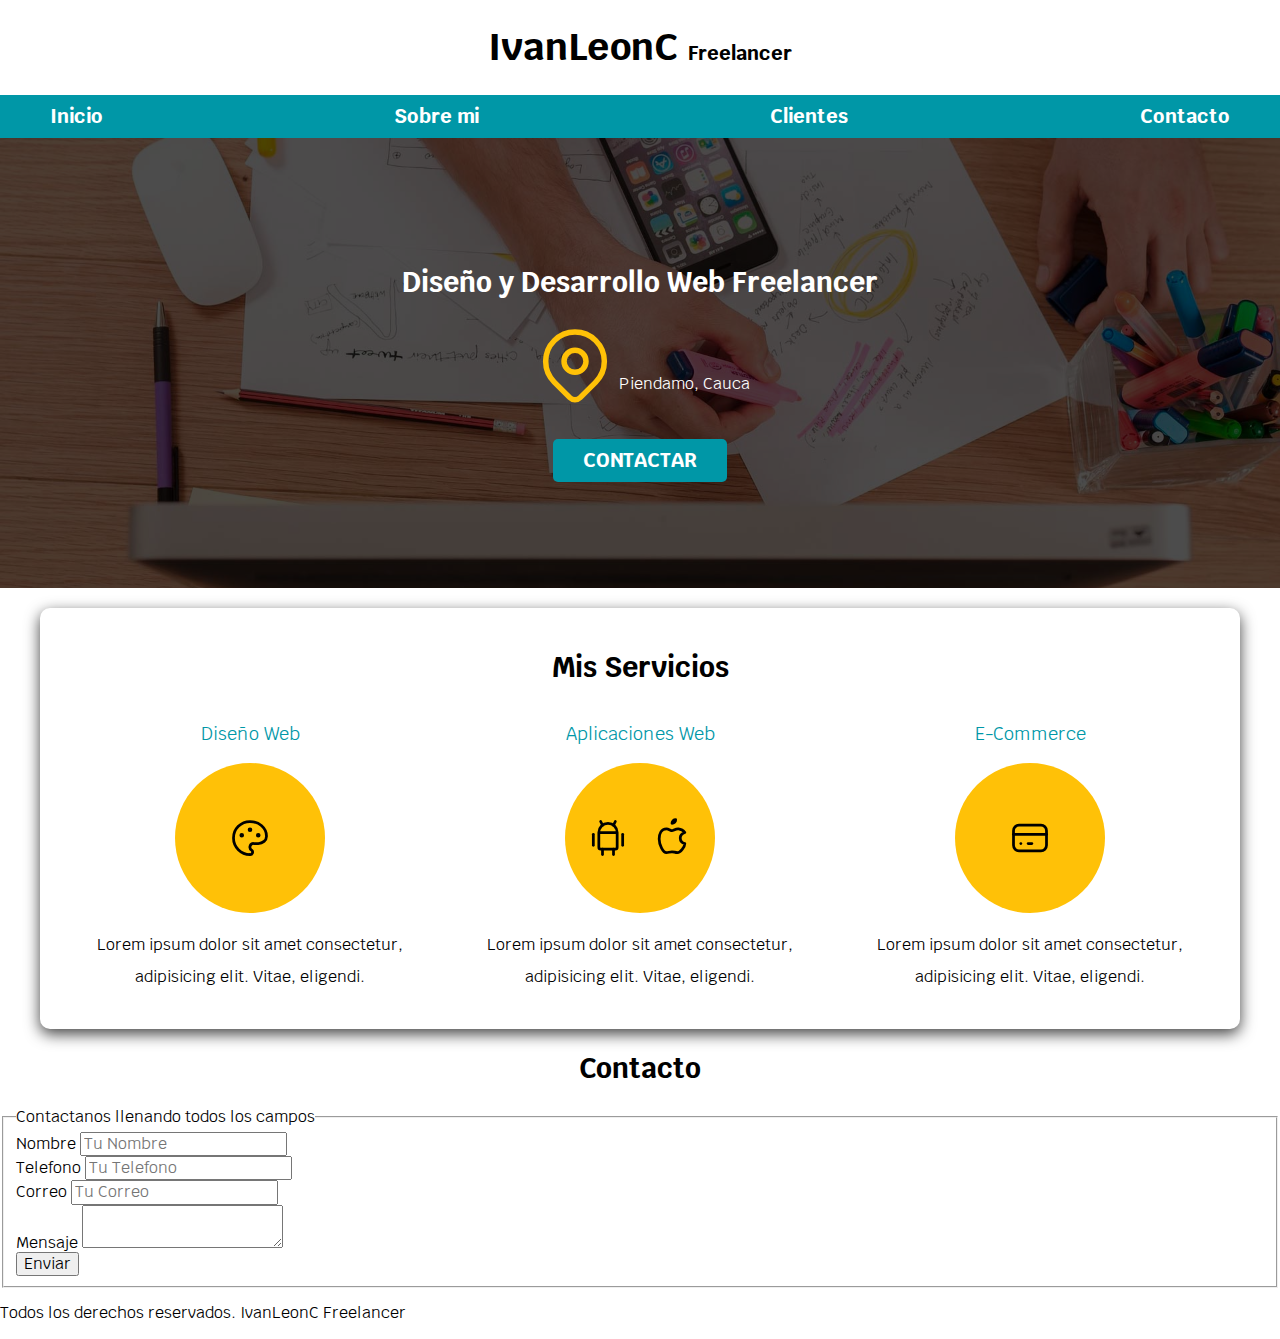
==== index.html @ 4c9ee76c "design-ecommerce" ====
<!DOCTYPE html>
<html lang="es">

<head>
    <meta charset="UTF-8">
    <meta http-equiv="X-UA-Compatible" content="IE=edge">
    <meta name="viewport" content="width=device-width, initial-scale=1.0">
    <title>Diseñador Freelancer</title>
    <link rel="preload" href="css/normalize.css" as="style">
    <link rel="stylesheet" href="css/normalize.css">
    <link href="https://fonts.googleapis.com/css?family=Krub:400,700" rel="stylesheet">
    <link rel="preload" href="css/styles.css" as="style">
    <link rel="stylesheet" href="css/styles.css">
    
</head>

<body>
    <header>
        <h1 class="titulo">IvanLeonC <span>Freelancer</span> </h1>
    </header>
    <div class="nav-bg">
        <nav class="navegacion-principal contenedor">
            <a href="#">Inicio</a>
            <a href="#">Sobre mi</a>
            <a href="#">Clientes</a>
            <a href="#">Contacto</a>
        </nav>
    </div>
    <section class="hero">
        <div class="contenido-hero">
            <h2>Diseño y Desarrollo Web <span>Freelancer<span></h2>
            
            <div class="ubicacion">
                    <svg xmlns="http://www.w3.org/2000/svg" class="icon icon-tabler icon-tabler-map-pin" width="88" height="88"
                    viewBox="0 0 24 24" stroke-width="1.5" stroke="#FFC107" fill="none" stroke-linecap="round"
                    stroke-linejoin="round">
                    <path stroke="none" d="M0 0h24v24H0z" fill="none" />
                    <circle cx="12" cy="11" r="3" />
                    <path d="M17.657 16.657l-4.243 4.243a2 2 0 0 1 -2.827 0l-4.244 -4.243a8 8 0 1 1 11.314 0z" />
                </svg>
            <p>Piendamo, Cauca</p>
            </div>
            <a class="boton" href="#">Contactar</a>
        </div>
    </section>

    <main class="contenedor sombra">
        <h2>Mis Servicios</h2>
        <div class="servicios">
        <section class="servicio">
            <h3>Diseño Web</h3>
            <div class="iconos">
            <svg xmlns="http://www.w3.org/2000/svg" class="icon icon-tabler icon-tabler-palette" width="44" height="44"
                viewBox="0 0 24 24" stroke-width="1.5" stroke="currentColor" fill="none" stroke-linecap="round"
                stroke-linejoin="round">
                <path stroke="none" d="M0 0h24v24H0z" fill="none" />
                <path
                    d="M12 21a9 9 0 1 1 0 -18a9 8 0 0 1 9 8a4.5 4 0 0 1 -4.5 4h-2.5a2 2 0 0 0 -1 3.75a1.3 1.3 0 0 1 -1 2.25" />
                <circle cx="7.5" cy="10.5" r=".5" fill="currentColor" />
                <circle cx="12" cy="7.5" r=".5" fill="currentColor" />
                <circle cx="16.5" cy="10.5" r=".5" fill="currentColor" />
            </svg>
        </div>
            <p>Lorem ipsum dolor sit amet consectetur, adipisicing elit. Vitae, eligendi.</p>
        </section>

        <section class="servicio">
            <h3>Aplicaciones Web</h3>
            <div class="iconos">
            <svg xmlns="http://www.w3.org/2000/svg" class="icon icon-tabler icon-tabler-brand-android" width="44"
                height="44" viewBox="0 0 24 24" stroke-width="1.5" stroke="currentColor" fill="none"
                stroke-linecap="round" stroke-linejoin="round">
                <path stroke="none" d="M0 0h24v24H0z" fill="none" />
                <line x1="4" y1="10" x2="4" y2="16" />
                <line x1="20" y1="10" x2="20" y2="16" />
                <path d="M7 9h10v8a1 1 0 0 1 -1 1h-8a1 1 0 0 1 -1 -1v-8a5 5 0 0 1 10 0" />
                <line x1="8" y1="3" x2="9" y2="5" />
                <line x1="16" y1="3" x2="15" y2="5" />
                <line x1="9" y1="18" x2="9" y2="21" />
                <line x1="15" y1="18" x2="15" y2="21" />
            </svg>
            <svg xmlns="http://www.w3.org/2000/svg" class="icon icon-tabler icon-tabler-brand-apple" width="44"
                height="44" viewBox="0 0 24 24" stroke-width="1.5" stroke="currentColor" fill="none"
                stroke-linecap="round" stroke-linejoin="round">
                <path stroke="none" d="M0 0h24v24H0z" fill="none" />
                <path
                    d="M9 7c-3 0 -4 3 -4 5.5c0 3 2 7.5 4 7.5c1.088 -.046 1.679 -.5 3 -.5c1.312 0 1.5 .5 3 .5s4 -3 4 -5c-.028 -.01 -2.472 -.403 -2.5 -3c-.019 -2.17 2.416 -2.954 2.5 -3c-1.023 -1.492 -2.951 -1.963 -3.5 -2c-1.433 -.111 -2.83 1 -3.5 1c-.68 0 -1.9 -1 -3 -1z" />
                <path d="M12 4a2 2 0 0 0 2 -2a2 2 0 0 0 -2 2" />
            </svg>
        </div>
            <p>Lorem ipsum dolor sit amet consectetur, adipisicing elit. Vitae, eligendi.</p>
        </section>
        <section class="servicio">
            <h3>E-Commerce</h3>
            <div class="iconos">
            <svg xmlns="http://www.w3.org/2000/svg" class="icon icon-tabler icon-tabler-credit-card" width="44"
                height="44" viewBox="0 0 24 24" stroke-width="1.5" stroke="currentColor" fill="none"
                stroke-linecap="round" stroke-linejoin="round">
                <path stroke="none" d="M0 0h24v24H0z" fill="none" />
                <rect x="3" y="5" width="18" height="14" rx="3" />
                <line x1="3" y1="10" x2="21" y2="10" />
                <line x1="7" y1="15" x2="7.01" y2="15" />
                <line x1="11" y1="15" x2="13" y2="15" />
            </svg>
        </div>
            <p>Lorem ipsum dolor sit amet consectetur, adipisicing elit. Vitae, eligendi.</p>
        </section>
    </div>
    </main>
    <section>
        <h2>Contacto</h2>

        <form>
            <fieldset>
                <legend>Contactanos llenando todos los campos</legend>
                <div>
                    <label>Nombre</label>
                    <input type="text" placeholder="Tu Nombre">
                </div>

                <div>
                    <label>Telefono</label>
                    <input type="tel" placeholder="Tu Telefono">
                </div>
                <div>
                    <label>Correo</label>
                    <input type="email" placeholder="Tu Correo">
                </div>
                <div>
                    <label>Mensaje</label>
                    <textarea></textarea>
                </div>
                <div>
                    <input type="submit" value="Enviar">
                </div>

            </fieldset>
        </form>
    </section>

    <footer>
        <p>Todos los derechos reservados. IvanLeonC Freelancer</p>
    </footer>
</body>

</html>
---- css/styles.css ----
:root {
  --blanco: #ffffff;
  --oscuro: #212121;
  --primario: #ffc107;
  --secundario: #0097a7;
  --gris: #757575;
  --grisClaro: #DFE9F3;
}
/*   Globales   */
html {
  font-size: 62.5%;
  box-sizing: border-box; /*Hack para Box Model*/
}
*,
*:before,
*:after {
  box-sizing: inherit;
}
body {
  font-size: 16px; /* 1rem = 10px*/
  font-family: "Krub", sans-serif;
  background-image: linear-gradient(to top, var(--grisClaro) 0% var(--blanco 100%));
}
.contenedor {
  max-width: 120rem;
  /*Codigo simplificado:*/
  margin: 0 auto;
  /*Codigo largo:*/
  /* margin-top: 0;
    margin-right: auto;
    margin-bottom: 0;
    margin-left: auto;*/
}
.boton {
  background-color: var(--secundario);
  color: var(--blanco);
  padding: 1rem 3rem;
  margin-top: 3rem;
  font-size: 2rem;
  text-decoration: none;
  text-transform: uppercase;
  font-weight: bold;
  border-radius: 0.5rem;
  width: 90%;
  text-align: center;
}
@media (min-width: 768px) {
  .boton {
    width: auto;
  }
}
.sombra{
    box-shadow: 0px 5px 15px 0px rgba(0,0,0,0.75);
    background-color: var(--blanco);
    padding: 2rem;
    border-radius: 1rem;
}
/*   Tipografias   */
h1 {
  font-size: 3.8rem;
}
h2 {
  font-size: 2.8rem;
}
h3 {
  font-size: 1.8rem;
}
h1,
h2,
h3 {
  text-align: center;
}

/*   Titulos   */
.titulo span {
  font-size: 2rem;
}
/*   Navegacion Principal  */
.nav-bg {
  background-color: var(--secundario);
}
.navegacion-principal {
  display: flex;
  flex-direction: column;
}
@media (min-width: 768px) {
  .navegacion-principal {
    flex-direction: row;
    justify-content: space-between;
  }
}
.navegacion-principal a {
  display: block;
  text-align: center;
  color: var(--blanco);
  text-decoration: none;
  font-size: 2rem;
  font-weight: 700;
  padding: 1rem;
}
.navegacion-principal a:hover {
  background-color: var(--primario);
  color: var(--oscuro);
}
/*   Hero  */
.hero {
  background-image: url(../img/hero.jpg);
  background-repeat: no-repeat;
  background-size: cover;
  height: 450px;
  position: relative;
  margin-bottom: 2rem;
}
.contenido-hero {
  position: absolute;
  background-color: rgba(0, 0, 0, 0.7); /**Anterior**/
  background-color: rgb((0), 0, 0 / 70%);
  width: 100%;
  height: 100%;

  display: flex;
  flex-direction: column;
  align-items: center;
  justify-content: center;
}
.contenido-hero h2,
.contenido-hero p {
  color: var(--blanco);
}
.contenido-hero .ubicacion {
  display: flex;
  align-items: flex-end;
}
/*   Servicios */
@media (min-width: 768px) {
    .servicios{
        display: grid;
        grid-template-columns: 1fr 1fr 1fr;
        column-gap: 1rem;
    }
}
.servicio{
    display: flex;
    flex-direction: column;
    align-items: center;
}
.servicio h3{
color: var(--secundario);
font-weight: normal;
}
.servicio p{
    line-height: 2;
    text-align: center;
}
.servicio .iconos{
    height: 15rem;
    width: 15rem;
    background-color: var(--primario);
    border-radius: 50%;
    display: flex;
    justify-content: space-evenly;
    align-items: center;
}
---- css/styles.css ----
:root {
  --blanco: #ffffff;
  --oscuro: #212121;
  --primario: #ffc107;
  --secundario: #0097a7;
  --gris: #757575;
  --grisClaro: #DFE9F3;
}
/*   Globales   */
html {
  font-size: 62.5%;
  box-sizing: border-box; /*Hack para Box Model*/
}
*,
*:before,
*:after {
  box-sizing: inherit;
}
body {
  font-size: 16px; /* 1rem = 10px*/
  font-family: "Krub", sans-serif;
  background-image: linear-gradient(to top, var(--grisClaro) 0% var(--blanco 100%));
}
.contenedor {
  max-width: 120rem;
  /*Codigo simplificado:*/
  margin: 0 auto;
  /*Codigo largo:*/
  /* margin-top: 0;
    margin-right: auto;
    margin-bottom: 0;
    margin-left: auto;*/
}
.boton {
  background-color: var(--secundario);
  color: var(--blanco);
  padding: 1rem 3rem;
  margin-top: 3rem;
  font-size: 2rem;
  text-decoration: none;
  text-transform: uppercase;
  font-weight: bold;
  border-radius: 0.5rem;
  width: 90%;
  text-align: center;
}
@media (min-width: 768px) {
  .boton {
    width: auto;
  }
}
.sombra{
    box-shadow: 0px 5px 15px 0px rgba(0,0,0,0.75);
    background-color: var(--blanco);
    padding: 2rem;
    border-radius: 1rem;
}
/*   Tipografias   */
h1 {
  font-size: 3.8rem;
}
h2 {
  font-size: 2.8rem;
}
h3 {
  font-size: 1.8rem;
}
h1,
h2,
h3 {
  text-align: center;
}

/*   Titulos   */
.titulo span {
  font-size: 2rem;
}
/*   Navegacion Principal  */
.nav-bg {
  background-color: var(--secundario);
}
.navegacion-principal {
  display: flex;
  flex-direction: column;
}
@media (min-width: 768px) {
  .navegacion-principal {
    flex-direction: row;
    justify-content: space-between;
  }
}
.navegacion-principal a {
  display: block;
  text-align: center;
  color: var(--blanco);
  text-decoration: none;
  font-size: 2rem;
  font-weight: 700;
  padding: 1rem;
}
.navegacion-principal a:hover {
  background-color: var(--primario);
  color: var(--oscuro);
}
/*   Hero  */
.hero {
  background-image: url(../img/hero.jpg);
  background-repeat: no-repeat;
  background-size: cover;
  height: 450px;
  position: relative;
  margin-bottom: 2rem;
}
.contenido-hero {
  position: absolute;
  background-color: rgba(0, 0, 0, 0.7); /**Anterior**/
  background-color: rgb((0), 0, 0 / 70%);
  width: 100%;
  height: 100%;

  display: flex;
  flex-direction: column;
  align-items: center;
  justify-content: center;
}
.contenido-hero h2,
.contenido-hero p {
  color: var(--blanco);
}
.contenido-hero .ubicacion {
  display: flex;
  align-items: flex-end;
}
/*   Servicios */
@media (min-width: 768px) {
    .servicios{
        display: grid;
        grid-template-columns: 1fr 1fr 1fr;
        column-gap: 1rem;
    }
}
.servicio{
    display: flex;
    flex-direction: column;
    align-items: center;
}
.servicio h3{
color: var(--secundario);
font-weight: normal;
}
.servicio p{
    line-height: 2;
    text-align: center;
}
.servicio .iconos{
    height: 15rem;
    width: 15rem;
    background-color: var(--primario);
    border-radius: 50%;
    display: flex;
    justify-content: space-evenly;
    align-items: center;
}
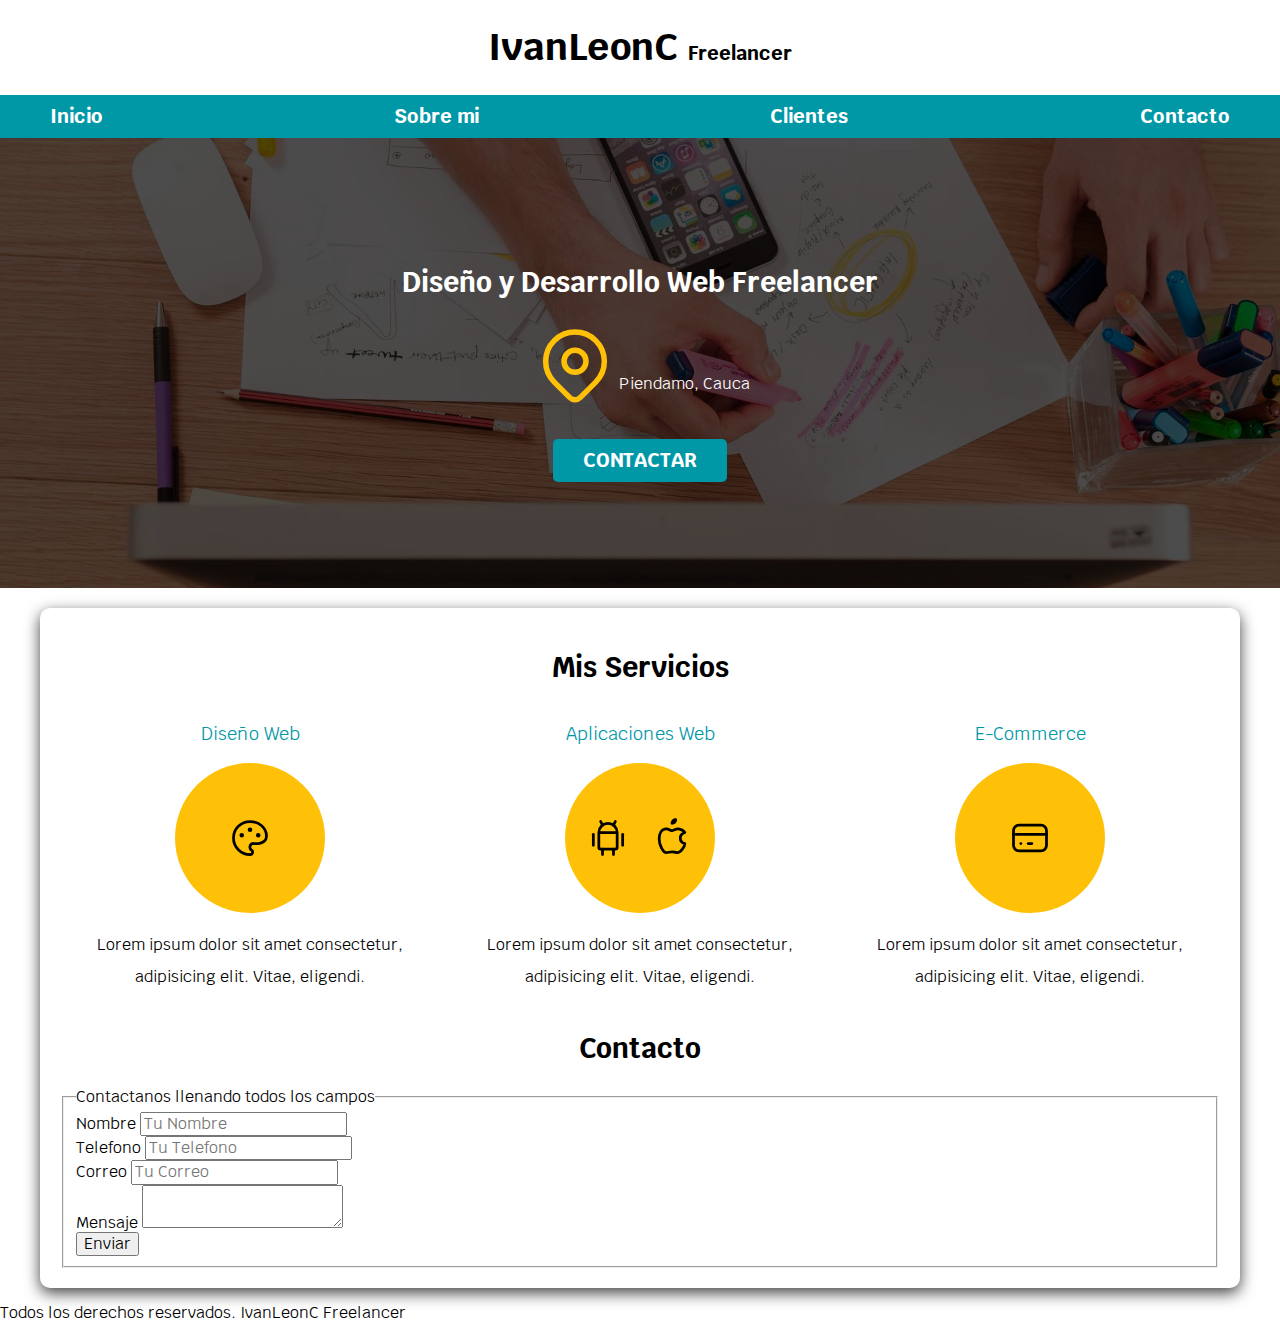
==== commit 7d1742ab: "Start form" ====
--- a/index.html
+++ b/index.html
@@ -106,7 +106,7 @@
             <p>Lorem ipsum dolor sit amet consectetur, adipisicing elit. Vitae, eligendi.</p>
         </section>
     </div>
-    </main>
+    
     <section>
         <h2>Contacto</h2>
 
@@ -137,7 +137,7 @@
             </fieldset>
         </form>
     </section>
-
+</main>
     <footer>
         <p>Todos los derechos reservados. IvanLeonC Freelancer</p>
     </footer>
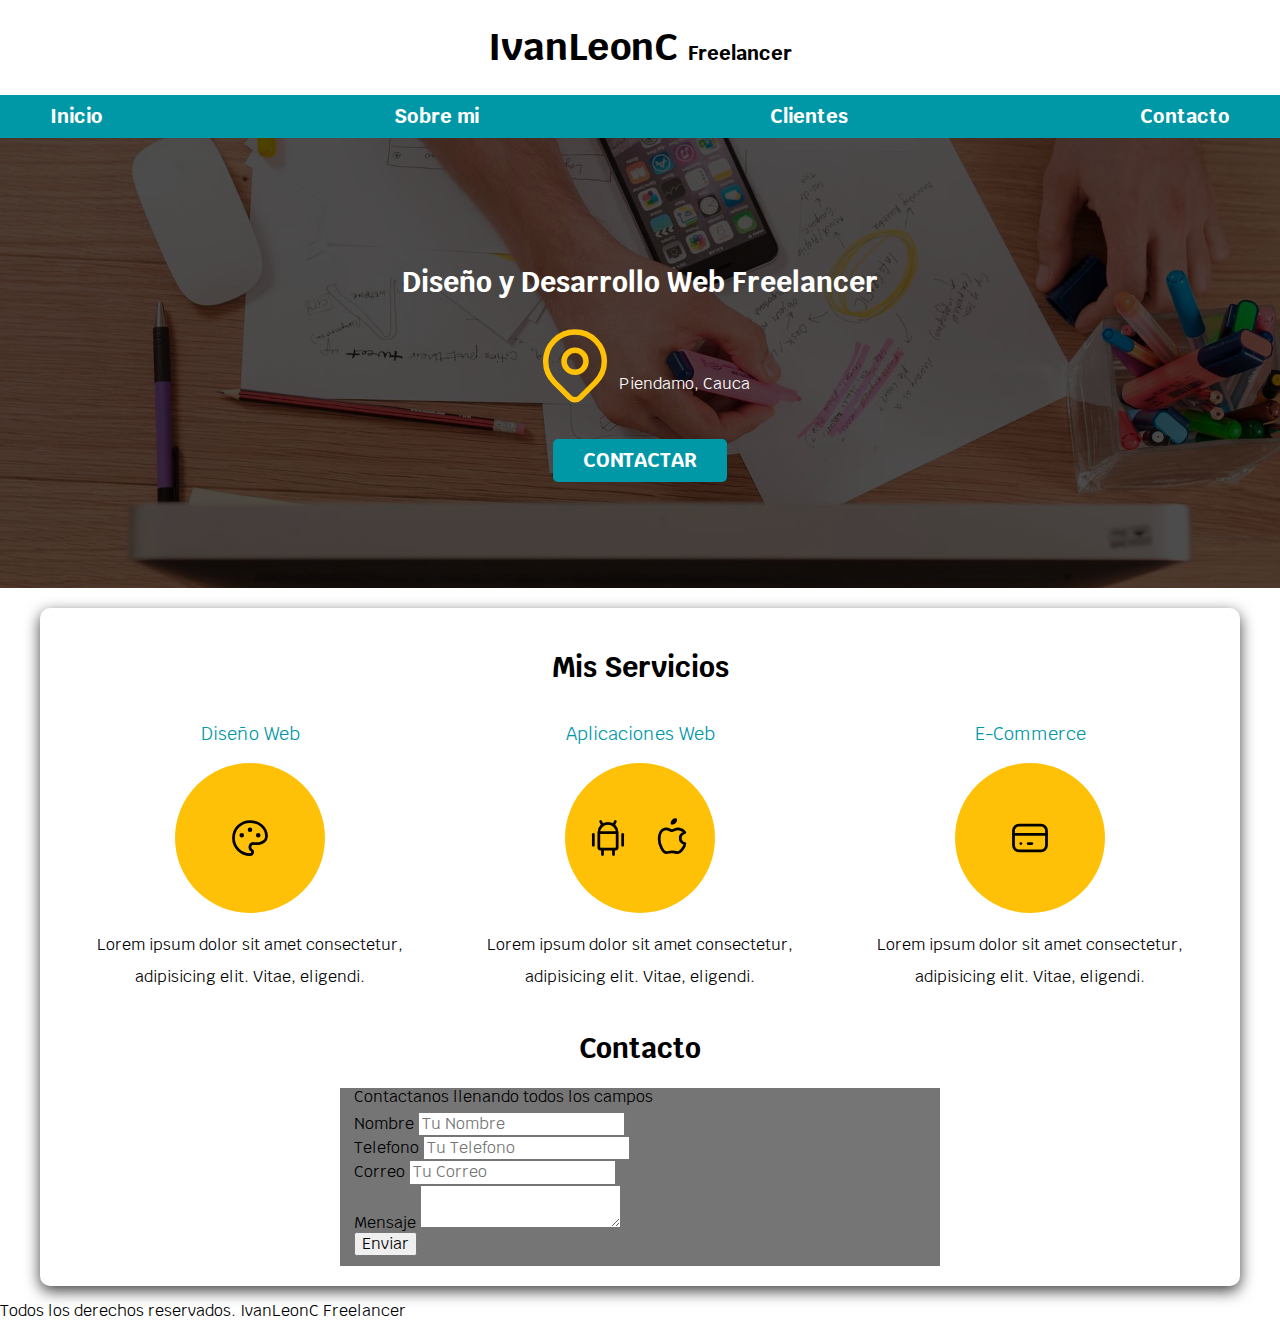
==== commit 63eebb09: "form" ====
--- a/index.html
+++ b/index.html
@@ -110,7 +110,7 @@
     <section>
         <h2>Contacto</h2>
 
-        <form>
+        <form class="formulario">
             <fieldset>
                 <legend>Contactanos llenando todos los campos</legend>
                 <div>
--- a/css/styles.css
+++ b/css/styles.css
@@ -161,3 +161,12 @@
     justify-content: space-evenly;
     align-items: center;
 }
+/*  Contacto   */
+.formulario{
+    background-color: var(--gris);
+    width: min(60rem, 100%); /*Utilizar el valor mas pequeño.*/
+    margin: 0 auto;
+}
+.formulario fieldset{
+    border: none;
+}--- a/css/styles.css
+++ b/css/styles.css
@@ -161,3 +161,12 @@
     justify-content: space-evenly;
     align-items: center;
 }
+/*  Contacto   */
+.formulario{
+    background-color: var(--gris);
+    width: min(60rem, 100%); /*Utilizar el valor mas pequeño.*/
+    margin: 0 auto;
+}
+.formulario fieldset{
+    border: none;
+}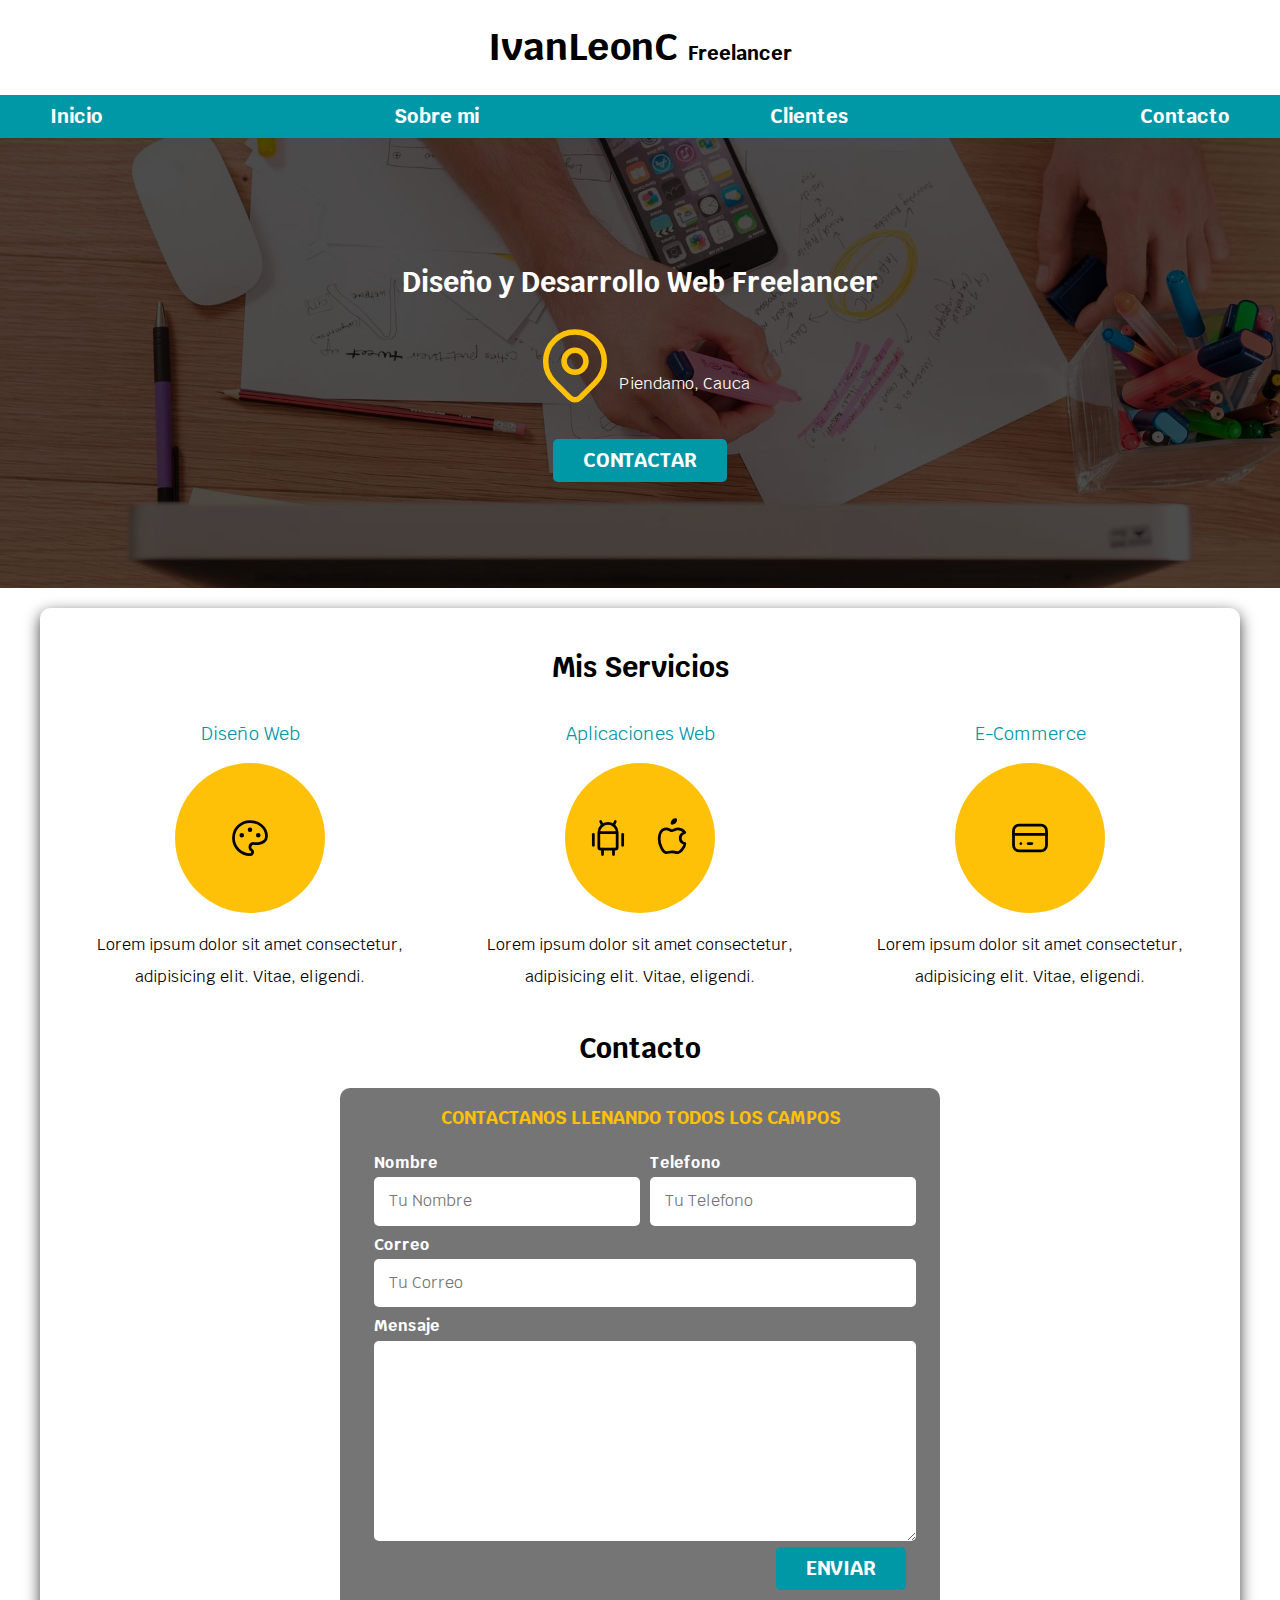
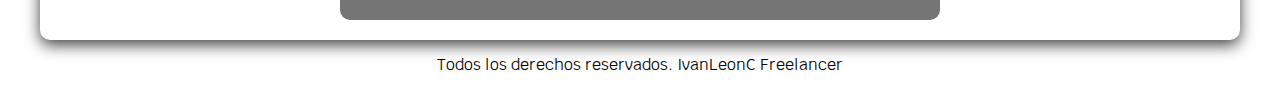
==== commit 57dff4c7: "footer and form ready" ====
--- a/index.html
+++ b/index.html
@@ -113,32 +113,34 @@
         <form class="formulario">
             <fieldset>
                 <legend>Contactanos llenando todos los campos</legend>
-                <div>
+                <div class="contenedor-campos">
+                <div class="campo">
                     <label>Nombre</label>
-                    <input type="text" placeholder="Tu Nombre">
+                    <input class="input-text" type="text" placeholder="Tu Nombre">
                 </div>
 
-                <div>
+                <div class="campo">
                     <label>Telefono</label>
-                    <input type="tel" placeholder="Tu Telefono">
+                    <input class="input-text" type="tel" placeholder="Tu Telefono">
                 </div>
-                <div>
+                <div class="campo">
                     <label>Correo</label>
-                    <input type="email" placeholder="Tu Correo">
+                    <input class="input-text" type="email" placeholder="Tu Correo">
                 </div>
-                <div>
+                <div class="campo">
                     <label>Mensaje</label>
-                    <textarea></textarea>
+                    <textarea class="input-text"></textarea>
                 </div>
-                <div>
-                    <input type="submit" value="Enviar">
+            </div>
+                <div class="alinear-derecha flex">
+                    <input class="boton w-sm-100" type="submit" value="Enviar">
                 </div>
 
             </fieldset>
         </form>
     </section>
 </main>
-    <footer>
+    <footer class="footer">
         <p>Todos los derechos reservados. IvanLeonC Freelancer</p>
     </footer>
 </body>
--- a/css/styles.css
+++ b/css/styles.css
@@ -10,6 +10,12 @@
 html {
   font-size: 62.5%;
   box-sizing: border-box; /*Hack para Box Model*/
+  scroll-snap-type: y mandatory ;
+}
+/*Scroll Snap*/
+.servicios, .navegacion-principal, .formulario{
+    scroll-snap-align: center;
+    scroll-snap-stop: always;
 }
 *,
 *:before,
@@ -43,11 +49,15 @@
   border-radius: 0.5rem;
   width: 90%;
   text-align: center;
+  border: none;
 }
 @media (min-width: 768px) {
   .boton {
     width: auto;
   }
+}
+.boton:hover{
+    cursor: pointer;
 }
 .sombra{
     box-shadow: 0px 5px 15px 0px rgba(0,0,0,0.75);
@@ -75,6 +85,22 @@
 .titulo span {
   font-size: 2rem;
 }
+/*   Utilidades  */
+.w-sm-100{
+width: 100%;
+}
+@media (min-width: 768px) {
+    .w-sm-100{
+        width: auto;
+    }
+}
+.flex{
+    display: flex;
+}
+.alinear-derecha{
+    justify-content: flex-end;
+}
+
 /*   Navegacion Principal  */
 .nav-bg {
   background-color: var(--secundario);
@@ -131,6 +157,7 @@
   display: flex;
   align-items: flex-end;
 }
+
 /*   Servicios */
 @media (min-width: 768px) {
     .servicios{
@@ -166,7 +193,51 @@
     background-color: var(--gris);
     width: min(60rem, 100%); /*Utilizar el valor mas pequeño.*/
     margin: 0 auto;
+    padding: 2rem;
+    border-radius: 1rem;
 }
 .formulario fieldset{
     border: none;
-}+}
+.formulario legend{
+    text-align: center;
+    font-size: 1.8rem;
+    text-transform: uppercase;
+    font-weight: 700;
+    margin-bottom: 2rem;
+    color: var(--primario);
+}
+@media (min-width: 768px) {
+    .contenedor-campos{
+        display: grid;
+        grid-template-columns: 50% 50%;
+        grid-template-rows: auto auto 20rem;
+        column-gap: 1rem;
+    }
+    .campo:nth-child(3),
+    .campo:nth-child(4){
+        grid-column: 1 / 3;
+    }
+}
+
+.campo{
+    margin-bottom: 1rem;
+}
+.campo label{
+color: var(--blanco);
+font-weight: bold;
+margin-bottom: .5rem;
+display: block;
+}
+.campo textarea{
+    height: 20rem;
+}
+.input-text{
+    width: 100%;
+    border: none;
+    padding: 1.5rem;
+    border-radius: .5rem;
+}
+.footer{
+    text-align: center;
+}
--- a/css/styles.css
+++ b/css/styles.css
@@ -10,6 +10,12 @@
 html {
   font-size: 62.5%;
   box-sizing: border-box; /*Hack para Box Model*/
+  scroll-snap-type: y mandatory ;
+}
+/*Scroll Snap*/
+.servicios, .navegacion-principal, .formulario{
+    scroll-snap-align: center;
+    scroll-snap-stop: always;
 }
 *,
 *:before,
@@ -43,11 +49,15 @@
   border-radius: 0.5rem;
   width: 90%;
   text-align: center;
+  border: none;
 }
 @media (min-width: 768px) {
   .boton {
     width: auto;
   }
+}
+.boton:hover{
+    cursor: pointer;
 }
 .sombra{
     box-shadow: 0px 5px 15px 0px rgba(0,0,0,0.75);
@@ -75,6 +85,22 @@
 .titulo span {
   font-size: 2rem;
 }
+/*   Utilidades  */
+.w-sm-100{
+width: 100%;
+}
+@media (min-width: 768px) {
+    .w-sm-100{
+        width: auto;
+    }
+}
+.flex{
+    display: flex;
+}
+.alinear-derecha{
+    justify-content: flex-end;
+}
+
 /*   Navegacion Principal  */
 .nav-bg {
   background-color: var(--secundario);
@@ -131,6 +157,7 @@
   display: flex;
   align-items: flex-end;
 }
+
 /*   Servicios */
 @media (min-width: 768px) {
     .servicios{
@@ -166,7 +193,51 @@
     background-color: var(--gris);
     width: min(60rem, 100%); /*Utilizar el valor mas pequeño.*/
     margin: 0 auto;
+    padding: 2rem;
+    border-radius: 1rem;
 }
 .formulario fieldset{
     border: none;
-}+}
+.formulario legend{
+    text-align: center;
+    font-size: 1.8rem;
+    text-transform: uppercase;
+    font-weight: 700;
+    margin-bottom: 2rem;
+    color: var(--primario);
+}
+@media (min-width: 768px) {
+    .contenedor-campos{
+        display: grid;
+        grid-template-columns: 50% 50%;
+        grid-template-rows: auto auto 20rem;
+        column-gap: 1rem;
+    }
+    .campo:nth-child(3),
+    .campo:nth-child(4){
+        grid-column: 1 / 3;
+    }
+}
+
+.campo{
+    margin-bottom: 1rem;
+}
+.campo label{
+color: var(--blanco);
+font-weight: bold;
+margin-bottom: .5rem;
+display: block;
+}
+.campo textarea{
+    height: 20rem;
+}
+.input-text{
+    width: 100%;
+    border: none;
+    padding: 1.5rem;
+    border-radius: .5rem;
+}
+.footer{
+    text-align: center;
+}
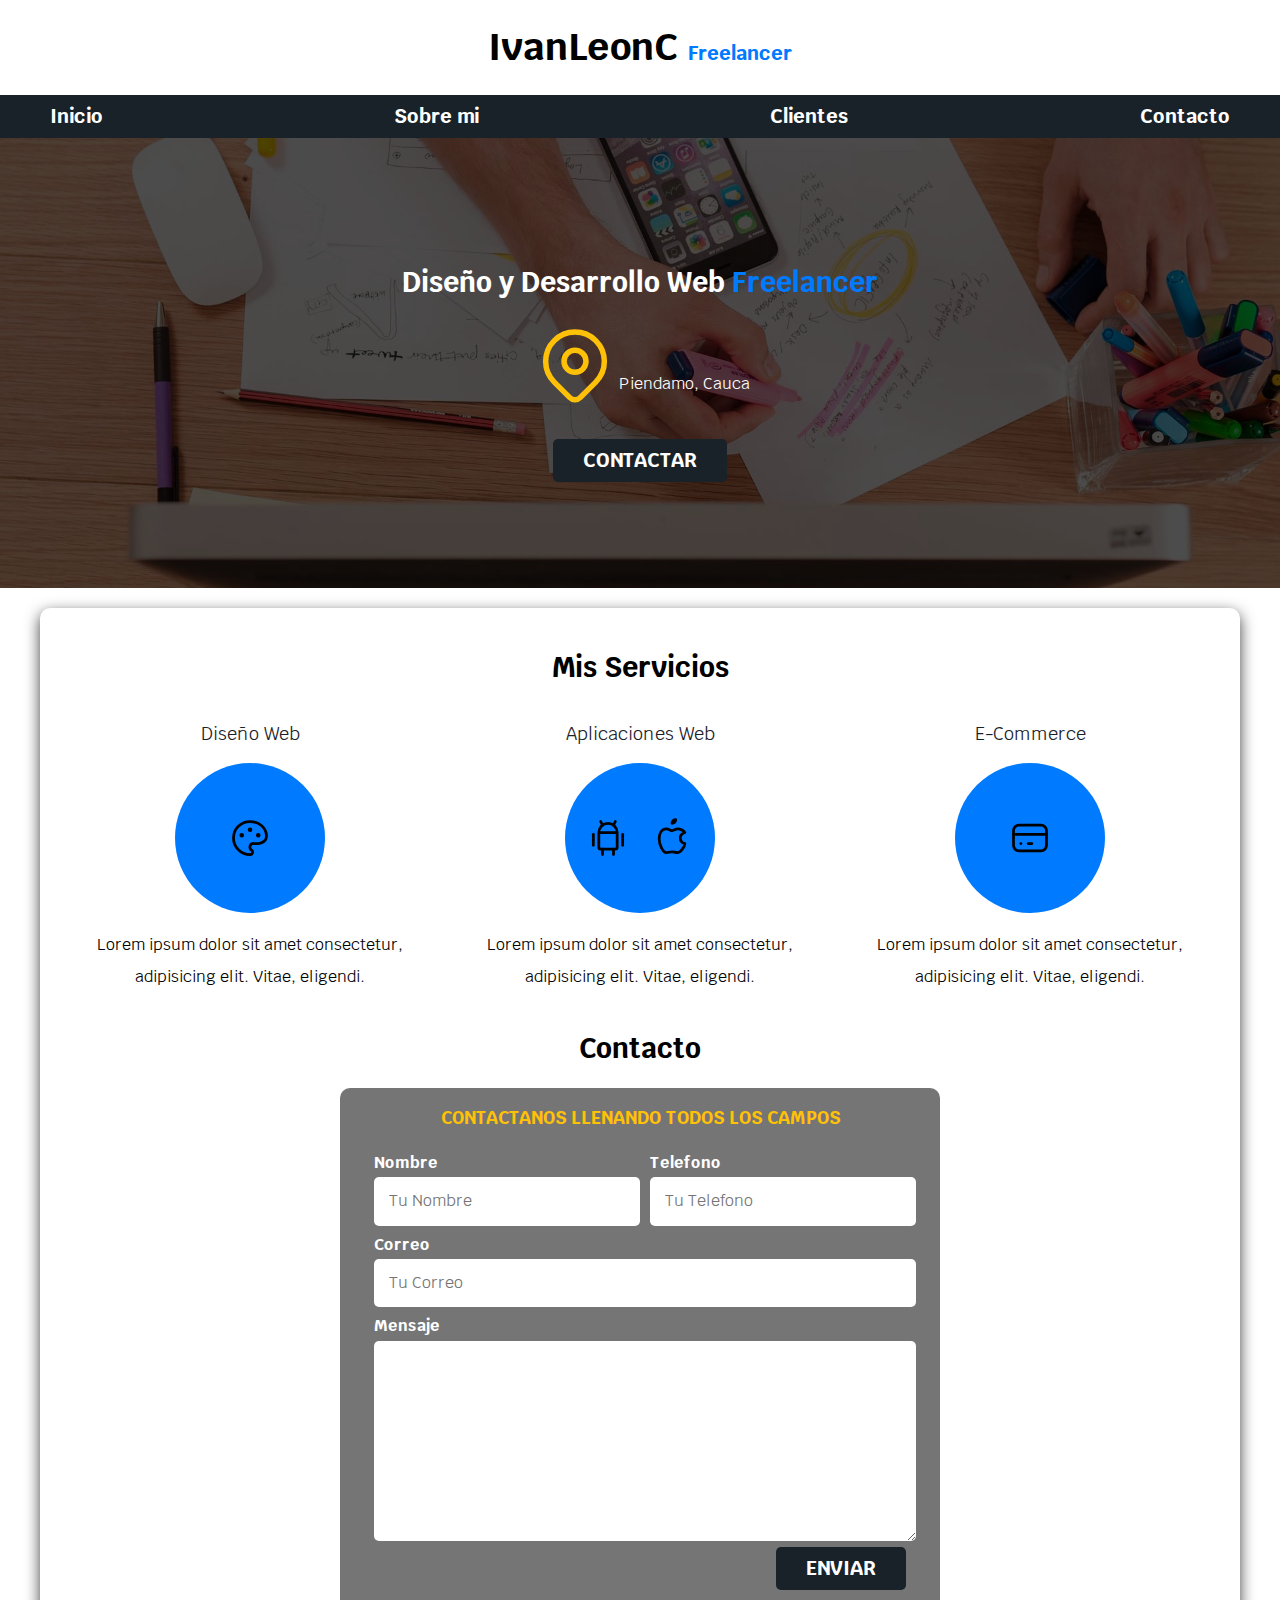
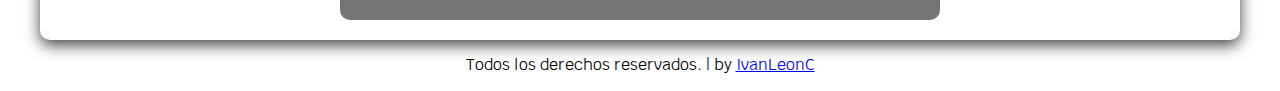
==== commit 39046de2: "settings of colors" ====
--- a/index.html
+++ b/index.html
@@ -16,7 +16,7 @@
 
 <body>
     <header>
-        <h1 class="titulo">IvanLeonC <span>Freelancer</span> </h1>
+        <h1 class="titulo">IvanLeonC <span class="text-freelancer">Freelancer</span> </h1>
     </header>
     <div class="nav-bg">
         <nav class="navegacion-principal contenedor">
@@ -28,7 +28,7 @@
     </div>
     <section class="hero">
         <div class="contenido-hero">
-            <h2>Diseño y Desarrollo Web <span>Freelancer<span></h2>
+            <h2>Diseño y Desarrollo Web <span class="text-freelancer">Freelancer<span></h2>
             
             <div class="ubicacion">
                     <svg xmlns="http://www.w3.org/2000/svg" class="icon icon-tabler icon-tabler-map-pin" width="88" height="88"
@@ -141,7 +141,7 @@
     </section>
 </main>
     <footer class="footer">
-        <p>Todos los derechos reservados. IvanLeonC Freelancer</p>
+        <p>Todos los derechos reservados. | by <a href="https://github.com/ivanleonc">IvanLeonC</a></p>
     </footer>
 </body>
 
--- a/css/styles.css
+++ b/css/styles.css
@@ -2,20 +2,23 @@
   --blanco: #ffffff;
   --oscuro: #212121;
   --primario: #ffc107;
-  --secundario: #0097a7;
+  --secundario: #192229;
   --gris: #757575;
-  --grisClaro: #DFE9F3;
+  --grisClaro: #dfe9f3;
+  --azulClaro: #007aff;
 }
 /*   Globales   */
 html {
   font-size: 62.5%;
   box-sizing: border-box; /*Hack para Box Model*/
-  scroll-snap-type: y mandatory ;
+  scroll-snap-type: y mandatory;
 }
 /*Scroll Snap*/
-.servicios, .navegacion-principal, .formulario{
-    scroll-snap-align: center;
-    scroll-snap-stop: always;
+.servicios,
+.navegacion-principal,
+.formulario {
+  scroll-snap-align: center;
+  scroll-snap-stop: always;
 }
 *,
 *:before,
@@ -25,7 +28,10 @@
 body {
   font-size: 16px; /* 1rem = 10px*/
   font-family: "Krub", sans-serif;
-  background-image: linear-gradient(to top, var(--grisClaro) 0% var(--blanco 100%));
+  background-image: linear-gradient(
+    to top,
+    var(--grisClaro) 0% var(--blanco 100%)
+  );
 }
 .contenedor {
   max-width: 120rem;
@@ -33,9 +39,9 @@
   margin: 0 auto;
   /*Codigo largo:*/
   /* margin-top: 0;
-    margin-right: auto;
-    margin-bottom: 0;
-    margin-left: auto;*/
+      margin-right: auto;
+      margin-bottom: 0;
+      margin-left: auto;*/
 }
 .boton {
   background-color: var(--secundario);
@@ -56,14 +62,14 @@
     width: auto;
   }
 }
-.boton:hover{
-    cursor: pointer;
-}
-.sombra{
-    box-shadow: 0px 5px 15px 0px rgba(0,0,0,0.75);
-    background-color: var(--blanco);
-    padding: 2rem;
-    border-radius: 1rem;
+.boton:hover {
+  cursor: pointer;
+}
+.sombra {
+  box-shadow: 0px 5px 15px 0px rgba(0, 0, 0, 0.75);
+  background-color: var(--blanco);
+  padding: 2rem;
+  border-radius: 1rem;
 }
 /*   Tipografias   */
 h1 {
@@ -85,20 +91,23 @@
 .titulo span {
   font-size: 2rem;
 }
+.text-freelancer {
+  color: #007aff;
+}
 /*   Utilidades  */
-.w-sm-100{
-width: 100%;
-}
-@media (min-width: 768px) {
-    .w-sm-100{
-        width: auto;
-    }
-}
-.flex{
-    display: flex;
-}
-.alinear-derecha{
-    justify-content: flex-end;
+.w-sm-100 {
+  width: 100%;
+}
+@media (min-width: 768px) {
+  .w-sm-100 {
+    width: auto;
+  }
+}
+.flex {
+  display: flex;
+}
+.alinear-derecha {
+  justify-content: flex-end;
 }
 
 /*   Navegacion Principal  */
@@ -160,84 +169,84 @@
 
 /*   Servicios */
 @media (min-width: 768px) {
-    .servicios{
-        display: grid;
-        grid-template-columns: 1fr 1fr 1fr;
-        column-gap: 1rem;
-    }
-}
-.servicio{
-    display: flex;
-    flex-direction: column;
-    align-items: center;
-}
-.servicio h3{
-color: var(--secundario);
-font-weight: normal;
-}
-.servicio p{
-    line-height: 2;
-    text-align: center;
-}
-.servicio .iconos{
-    height: 15rem;
-    width: 15rem;
-    background-color: var(--primario);
-    border-radius: 50%;
-    display: flex;
-    justify-content: space-evenly;
-    align-items: center;
+  .servicios {
+    display: grid;
+    grid-template-columns: 1fr 1fr 1fr;
+    column-gap: 1rem;
+  }
+}
+.servicio {
+  display: flex;
+  flex-direction: column;
+  align-items: center;
+}
+.servicio h3 {
+  color: var(--secundario);
+  font-weight: normal;
+}
+.servicio p {
+  line-height: 2;
+  text-align: center;
+}
+.servicio .iconos {
+  height: 15rem;
+  width: 15rem;
+  background-color: var(--azulClaro);
+  border-radius: 50%;
+  display: flex;
+  justify-content: space-evenly;
+  align-items: center;
 }
 /*  Contacto   */
-.formulario{
-    background-color: var(--gris);
-    width: min(60rem, 100%); /*Utilizar el valor mas pequeño.*/
-    margin: 0 auto;
-    padding: 2rem;
-    border-radius: 1rem;
-}
-.formulario fieldset{
-    border: none;
-}
-.formulario legend{
-    text-align: center;
-    font-size: 1.8rem;
-    text-transform: uppercase;
-    font-weight: 700;
-    margin-bottom: 2rem;
-    color: var(--primario);
-}
-@media (min-width: 768px) {
-    .contenedor-campos{
-        display: grid;
-        grid-template-columns: 50% 50%;
-        grid-template-rows: auto auto 20rem;
-        column-gap: 1rem;
-    }
-    .campo:nth-child(3),
-    .campo:nth-child(4){
-        grid-column: 1 / 3;
-    }
-}
-
-.campo{
-    margin-bottom: 1rem;
-}
-.campo label{
-color: var(--blanco);
-font-weight: bold;
-margin-bottom: .5rem;
-display: block;
-}
-.campo textarea{
-    height: 20rem;
-}
-.input-text{
-    width: 100%;
-    border: none;
-    padding: 1.5rem;
-    border-radius: .5rem;
-}
-.footer{
-    text-align: center;
-}
+.formulario {
+  background-color: var(--gris);
+  width: min(60rem, 100%); /*Utilizar el valor mas pequeño.*/
+  margin: 0 auto;
+  padding: 2rem;
+  border-radius: 1rem;
+}
+.formulario fieldset {
+  border: none;
+}
+.formulario legend {
+  text-align: center;
+  font-size: 1.8rem;
+  text-transform: uppercase;
+  font-weight: 700;
+  margin-bottom: 2rem;
+  color: var(--primario);
+}
+@media (min-width: 768px) {
+  .contenedor-campos {
+    display: grid;
+    grid-template-columns: 50% 50%;
+    grid-template-rows: auto auto 20rem;
+    column-gap: 1rem;
+  }
+  .campo:nth-child(3),
+  .campo:nth-child(4) {
+    grid-column: 1 / 3;
+  }
+}
+
+.campo {
+  margin-bottom: 1rem;
+}
+.campo label {
+  color: var(--blanco);
+  font-weight: bold;
+  margin-bottom: 0.5rem;
+  display: block;
+}
+.campo textarea {
+  height: 20rem;
+}
+.input-text {
+  width: 100%;
+  border: none;
+  padding: 1.5rem;
+  border-radius: 0.5rem;
+}
+.footer {
+  text-align: center;
+}
--- a/css/styles.css
+++ b/css/styles.css
@@ -2,20 +2,23 @@
   --blanco: #ffffff;
   --oscuro: #212121;
   --primario: #ffc107;
-  --secundario: #0097a7;
+  --secundario: #192229;
   --gris: #757575;
-  --grisClaro: #DFE9F3;
+  --grisClaro: #dfe9f3;
+  --azulClaro: #007aff;
 }
 /*   Globales   */
 html {
   font-size: 62.5%;
   box-sizing: border-box; /*Hack para Box Model*/
-  scroll-snap-type: y mandatory ;
+  scroll-snap-type: y mandatory;
 }
 /*Scroll Snap*/
-.servicios, .navegacion-principal, .formulario{
-    scroll-snap-align: center;
-    scroll-snap-stop: always;
+.servicios,
+.navegacion-principal,
+.formulario {
+  scroll-snap-align: center;
+  scroll-snap-stop: always;
 }
 *,
 *:before,
@@ -25,7 +28,10 @@
 body {
   font-size: 16px; /* 1rem = 10px*/
   font-family: "Krub", sans-serif;
-  background-image: linear-gradient(to top, var(--grisClaro) 0% var(--blanco 100%));
+  background-image: linear-gradient(
+    to top,
+    var(--grisClaro) 0% var(--blanco 100%)
+  );
 }
 .contenedor {
   max-width: 120rem;
@@ -33,9 +39,9 @@
   margin: 0 auto;
   /*Codigo largo:*/
   /* margin-top: 0;
-    margin-right: auto;
-    margin-bottom: 0;
-    margin-left: auto;*/
+      margin-right: auto;
+      margin-bottom: 0;
+      margin-left: auto;*/
 }
 .boton {
   background-color: var(--secundario);
@@ -56,14 +62,14 @@
     width: auto;
   }
 }
-.boton:hover{
-    cursor: pointer;
-}
-.sombra{
-    box-shadow: 0px 5px 15px 0px rgba(0,0,0,0.75);
-    background-color: var(--blanco);
-    padding: 2rem;
-    border-radius: 1rem;
+.boton:hover {
+  cursor: pointer;
+}
+.sombra {
+  box-shadow: 0px 5px 15px 0px rgba(0, 0, 0, 0.75);
+  background-color: var(--blanco);
+  padding: 2rem;
+  border-radius: 1rem;
 }
 /*   Tipografias   */
 h1 {
@@ -85,20 +91,23 @@
 .titulo span {
   font-size: 2rem;
 }
+.text-freelancer {
+  color: #007aff;
+}
 /*   Utilidades  */
-.w-sm-100{
-width: 100%;
-}
-@media (min-width: 768px) {
-    .w-sm-100{
-        width: auto;
-    }
-}
-.flex{
-    display: flex;
-}
-.alinear-derecha{
-    justify-content: flex-end;
+.w-sm-100 {
+  width: 100%;
+}
+@media (min-width: 768px) {
+  .w-sm-100 {
+    width: auto;
+  }
+}
+.flex {
+  display: flex;
+}
+.alinear-derecha {
+  justify-content: flex-end;
 }
 
 /*   Navegacion Principal  */
@@ -160,84 +169,84 @@
 
 /*   Servicios */
 @media (min-width: 768px) {
-    .servicios{
-        display: grid;
-        grid-template-columns: 1fr 1fr 1fr;
-        column-gap: 1rem;
-    }
-}
-.servicio{
-    display: flex;
-    flex-direction: column;
-    align-items: center;
-}
-.servicio h3{
-color: var(--secundario);
-font-weight: normal;
-}
-.servicio p{
-    line-height: 2;
-    text-align: center;
-}
-.servicio .iconos{
-    height: 15rem;
-    width: 15rem;
-    background-color: var(--primario);
-    border-radius: 50%;
-    display: flex;
-    justify-content: space-evenly;
-    align-items: center;
+  .servicios {
+    display: grid;
+    grid-template-columns: 1fr 1fr 1fr;
+    column-gap: 1rem;
+  }
+}
+.servicio {
+  display: flex;
+  flex-direction: column;
+  align-items: center;
+}
+.servicio h3 {
+  color: var(--secundario);
+  font-weight: normal;
+}
+.servicio p {
+  line-height: 2;
+  text-align: center;
+}
+.servicio .iconos {
+  height: 15rem;
+  width: 15rem;
+  background-color: var(--azulClaro);
+  border-radius: 50%;
+  display: flex;
+  justify-content: space-evenly;
+  align-items: center;
 }
 /*  Contacto   */
-.formulario{
-    background-color: var(--gris);
-    width: min(60rem, 100%); /*Utilizar el valor mas pequeño.*/
-    margin: 0 auto;
-    padding: 2rem;
-    border-radius: 1rem;
-}
-.formulario fieldset{
-    border: none;
-}
-.formulario legend{
-    text-align: center;
-    font-size: 1.8rem;
-    text-transform: uppercase;
-    font-weight: 700;
-    margin-bottom: 2rem;
-    color: var(--primario);
-}
-@media (min-width: 768px) {
-    .contenedor-campos{
-        display: grid;
-        grid-template-columns: 50% 50%;
-        grid-template-rows: auto auto 20rem;
-        column-gap: 1rem;
-    }
-    .campo:nth-child(3),
-    .campo:nth-child(4){
-        grid-column: 1 / 3;
-    }
-}
-
-.campo{
-    margin-bottom: 1rem;
-}
-.campo label{
-color: var(--blanco);
-font-weight: bold;
-margin-bottom: .5rem;
-display: block;
-}
-.campo textarea{
-    height: 20rem;
-}
-.input-text{
-    width: 100%;
-    border: none;
-    padding: 1.5rem;
-    border-radius: .5rem;
-}
-.footer{
-    text-align: center;
-}
+.formulario {
+  background-color: var(--gris);
+  width: min(60rem, 100%); /*Utilizar el valor mas pequeño.*/
+  margin: 0 auto;
+  padding: 2rem;
+  border-radius: 1rem;
+}
+.formulario fieldset {
+  border: none;
+}
+.formulario legend {
+  text-align: center;
+  font-size: 1.8rem;
+  text-transform: uppercase;
+  font-weight: 700;
+  margin-bottom: 2rem;
+  color: var(--primario);
+}
+@media (min-width: 768px) {
+  .contenedor-campos {
+    display: grid;
+    grid-template-columns: 50% 50%;
+    grid-template-rows: auto auto 20rem;
+    column-gap: 1rem;
+  }
+  .campo:nth-child(3),
+  .campo:nth-child(4) {
+    grid-column: 1 / 3;
+  }
+}
+
+.campo {
+  margin-bottom: 1rem;
+}
+.campo label {
+  color: var(--blanco);
+  font-weight: bold;
+  margin-bottom: 0.5rem;
+  display: block;
+}
+.campo textarea {
+  height: 20rem;
+}
+.input-text {
+  width: 100%;
+  border: none;
+  padding: 1.5rem;
+  border-radius: 0.5rem;
+}
+.footer {
+  text-align: center;
+}
